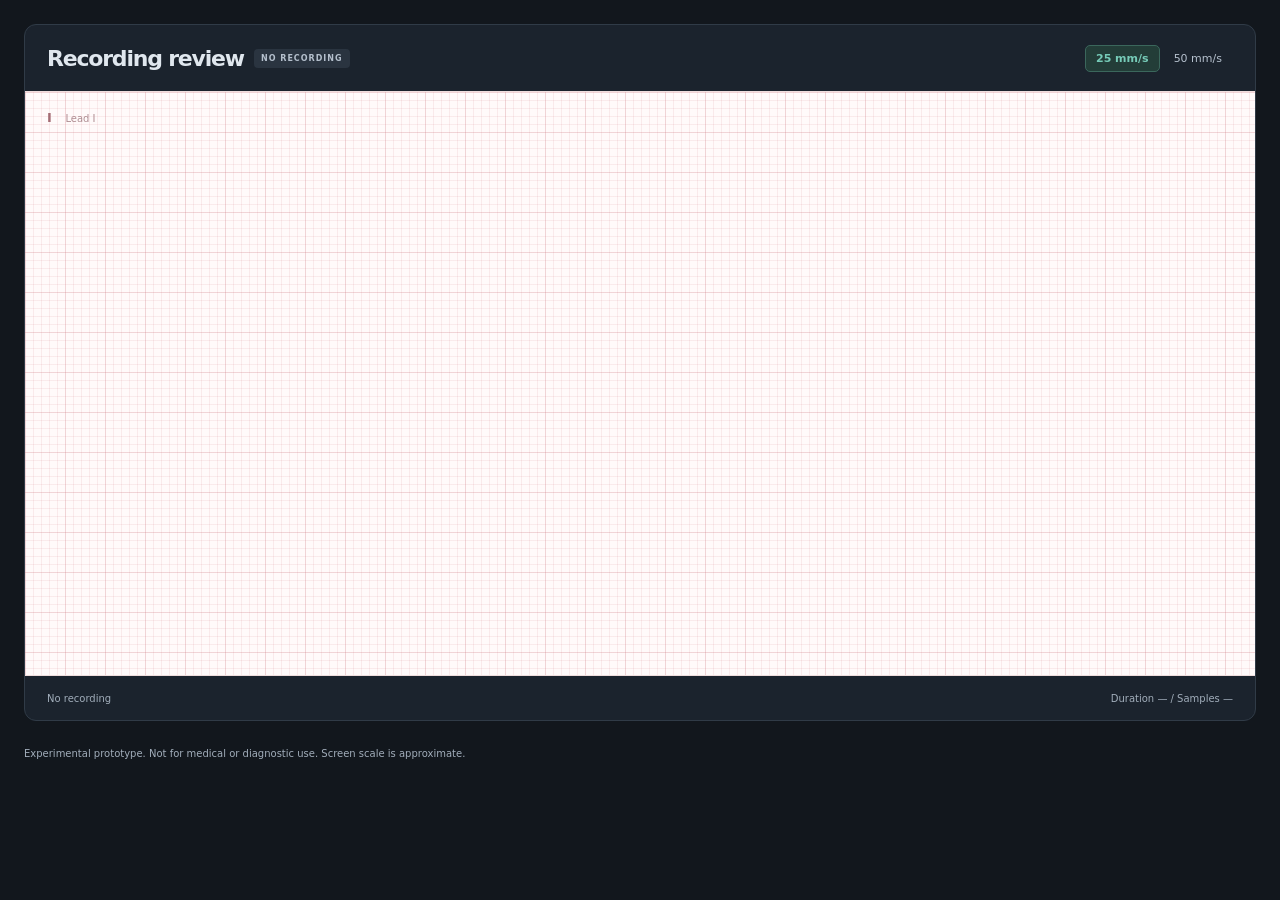
==== web/review.html @ 8fe4d992 "web prototype v1" ====
<!doctype html>
<html lang="en">
  <head>
    <meta charset="UTF-8" />
    <meta name="viewport" content="width=device-width, initial-scale=1" />
    <meta name="theme-color" content="#12171d" />
    <title>ECG Studio · Recording review</title>
    <link rel="stylesheet" href="styles.css" />
    <script src="app.js" defer></script>
  </head>
  <body class="review-window">
    <main>
      <section class="panel" aria-labelledby="review-title">
        <div class="panel-heading">
          <div class="panel-title"><h1 id="review-title">Recording review</h1><span class="badge">NO RECORDING</span></div>
          <div class="speed-control" role="group" aria-label="Recording paper speed">
            <button class="selected" type="button" data-speed="25" aria-pressed="true">25 mm/s</button>
            <button type="button" data-speed="50" aria-pressed="false">50 mm/s</button>
          </div>
        </div>
        <div class="strip-viewport" tabindex="0" role="region" aria-label="ECG recording strip, scroll horizontally">
          <div class="ecg-paper recording-strip" data-paper-speed="25" role="img" aria-label="Empty ECG recording strip for Lead I">
            <span class="lead-label">I <span>Lead I</span></span>
            <span class="paper-scale">25 mm/s · 10 mm/mV</span>
          </div>
        </div>
        <div class="panel-footer"><span>No recording</span><span>Duration — / Samples —</span></div>
      </section>
      <footer class="app-footer">Experimental prototype. Not for medical or diagnostic use. Screen scale is approximate.</footer>
    </main>
  </body>
</html>
---- web/styles.css ----
:root { color-scheme: dark; font-family: 'DM Sans', system-ui, sans-serif; color: #e0e7ee; background: #12171d; font-synthesis: none; --muted: #a1adba; --border: #303b47; --accent: #76cbb8; }
* { box-sizing: border-box; }
body { margin: 0; }
button, input { font: inherit; }
button { cursor: pointer; }
button:disabled { cursor: not-allowed; }
button:focus-visible, input:focus-visible, a:focus-visible { outline: 3px solid #63b6a7; outline-offset: 3px; }
button { transition: background .15s, color .15s; }
.app-header { min-height: 88px; padding: 18px max(32px, calc((100vw - 1376px) / 2)); border-bottom: 1px solid var(--border); background: white; display: flex; align-items: center; justify-content: space-between; gap: 24px; }
.brand { display: flex; align-items: center; gap: 12px; text-decoration: none; color: #263442; font: 800 21px 'Manrope', system-ui, sans-serif; letter-spacing: -.7px; }
.brand-light { font-weight: 500; }
.brand small { display: block; font: 600 9px 'DM Sans', sans-serif; letter-spacing: 2.2px; color: var(--muted); margin-top: 3px; }
.brand-icon { width: 42px; height: 42px; display: grid; place-items: center; border-radius: 12px; background: #e9f3f0; }
.brand-icon svg { width: 30px; fill: none; stroke: var(--accent); stroke-width: 2; stroke-linejoin: round; stroke-linecap: round; }
.header-status { display: flex; align-items: center; gap: 9px; font-size: 12px; color: var(--muted); }
.status-dot { display: inline-block; width: 6px; height: 6px; border-radius: 50%; background: #adb6bf; flex-shrink: 0; }
.prototype-tag { font-size: 9px; font-weight: 700; letter-spacing: 1px; border: 1px solid var(--border); border-radius: 5px; padding: 6px 8px; margin-left: 12px; }
main { max-width: 1440px; padding: 40px 32px 22px; margin: auto; }
.page-heading { display: flex; align-items: center; justify-content: space-between; gap: 20px; margin-bottom: 30px; }
.eyebrow { font-size: 10px; color: var(--accent); font-weight: 700; letter-spacing: 1.8px; margin: 0 0 12px; }
h1 { font-family: 'Manrope', system-ui, sans-serif; font-size: clamp(25px, 3vw, 34px); letter-spacing: -1.2px; font-weight: 700; margin: 0 0 10px; }
.subtitle { font-size: 13px; color: var(--muted); margin: 0; line-height: 1.6; }
.lead-badge { display: flex; align-items: center; gap: 8px; padding: 9px 12px; background: white; border: 1px solid var(--border); border-radius: 7px; font-size: 11px; white-space: nowrap; }
.lead-badge .status-dot { background: var(--accent); }
.metrics { display: grid; grid-template-columns: repeat(4, 1fr); gap: 16px; margin-bottom: 24px; }
.metric { background: white; border: 1px solid var(--border); border-radius: 11px; padding: 19px 22px; }
.metric-label { display: flex; justify-content: space-between; align-items: center; font-size: 10px; font-weight: 600; letter-spacing: 1.1px; color: #788593; }
.metric-label > span { font-size: 21px; color: #8fa59f; line-height: 1; }
.metric-value { font: 600 35px 'Manrope', system-ui, sans-serif; letter-spacing: -1px; margin: 12px 0 7px; line-height: 1.2; }
.metric-value > span { font: 400 12px 'DM Sans', sans-serif; letter-spacing: 0; color: #95a0aa; margin-left: 3px; }
.metric-text { font-size: 25px; line-height: 42px; letter-spacing: -.6px; }
.metric p { color: var(--muted); font-size: 11px; margin: 0; }
.panel { background: white; border: 1px solid var(--border); border-radius: 12px; overflow: hidden; }
.panel-heading { min-height: 66px; padding: 16px 22px; display: flex; align-items: center; justify-content: space-between; gap: 14px; }
.panel-title { display: flex; align-items: center; gap: 10px; flex-wrap: wrap; }
h2 { font-size: 13px; font-weight: 600; margin: 0; }
.section-icon { font-size: 21px; color: #82978f; }
.badge { background: #f2f4f6; color: #88939e; font-size: 8px; font-weight: 700; letter-spacing: 1px; padding: 5px 7px; border-radius: 4px; }
.speed-control { display: flex; align-items: center; gap: 3px; }
.speed-control > span { color: var(--muted); font-size: 11px; margin-right: 10px; }
.speed-control button { border: 1px solid transparent; border-radius: 5px; background: transparent; color: #89939d; padding: 6px 10px; font-size: 11px; white-space: nowrap; }
.speed-control button.selected { background: #edf5f2; color: var(--accent); border-color: #d9e9e2; font-weight: 600; }
.speed-control button:hover:not(.selected), .duration-presets button:hover:not(.selected) { background: #f3f6f5; }
.ecg-paper { position: relative; min-height: 280px; border-block: 1px solid #efdddd; background-color: #fffafa; background-image: linear-gradient(#db8f9626 1px, transparent 1px), linear-gradient(90deg, #db8f9626 1px, transparent 1px), linear-gradient(#c6757d30 1px, transparent 1px), linear-gradient(90deg, #c6757d30 1px, transparent 1px); background-size: 8px 8px, 8px 8px, 40px 40px, 40px 40px; display: grid; place-items: center; padding: 64px 24px; }
.lead-label { position: absolute; top: 18px; left: 22px; font-size: 13px; font-weight: 600; color: #a36c74; }
.lead-label span { font-size: 10px; font-weight: 400; margin-left: 9px; color: #ae8c91; }
.empty-state { text-align: center; max-width: 340px; }
.empty-icon { display: inline-grid; place-items: center; width: 42px; height: 42px; border-radius: 12px; color: #b68c92; background: #fff9f9; border: 1px solid #efdfe1; font-size: 28px; margin-bottom: 12px; }
.empty-state h3 { color: #886f78; font-size: 13px; font-weight: 500; margin: 0 0 8px; }
.empty-state p { color: #a48f96; font-size: 11px; line-height: 1.7; margin: 0; }
.paper-scale { position: absolute; right: 16px; bottom: 12px; font-size: 9px; color: #ae8c91; background: #fffafadd; padding: 3px 5px; }
.panel-footer { padding: 13px 22px; min-height: 44px; display: flex; justify-content: space-between; align-items: center; gap: 12px; color: #8b96a0; font-size: 10px; }
.panel-footer > span:first-child { display: flex; align-items: center; gap: 7px; }
.footer-divider { color: #c9ced3; margin: 0 9px; }
.panel-footer strong { font-weight: 500; }
.recording-layout { display: grid; grid-template-columns: 330px minmax(0, 1fr); gap: 24px; margin-top: 24px; }
.capture-panel .panel-heading { border-bottom: 1px solid var(--border); }
.capture-content { padding: 20px 22px; }
.description { font-size: 11px; color: var(--muted); line-height: 1.7; margin: 0 0 22px; }
label { display: block; font-size: 11px; font-weight: 500; margin-bottom: 9px; }
.duration-input { display: flex; align-items: center; border: 1px solid #e1e6eb; border-radius: 6px; overflow: hidden; }
.duration-input input { min-width: 0; width: 100%; border: 0; background: white; padding: 11px 12px; color: #364553; font-size: 14px; }
.duration-input > span { font-size: 11px; color: #99a2ac; padding-right: 12px; }
.duration-presets { display: flex; gap: 7px; margin-top: 10px; }
.duration-presets button { flex: 1; border: 1px solid var(--border); border-radius: 5px; color: #84909c; background: white; padding: 6px; font-size: 10px; }
.duration-presets button.selected { color: var(--accent); border-color: #c9e0d9; background: #edf5f2; }
.field-hint { font-size: 10px; color: #929da7; margin: 9px 0 24px; }
.recording-progress > div { display: flex; justify-content: space-between; font-size: 10px; color: #8c97a2; }
progress { appearance: none; border: 0; width: 100%; height: 4px; display: block; margin: 10px 0 20px; border-radius: 4px; overflow: hidden; background: #edf0f3; }
progress::-webkit-progress-bar { background: #edf0f3; }
progress::-webkit-progress-value { background: var(--accent); }
progress::-moz-progress-bar { background: var(--accent); }
.record-button { width: 100%; padding: 12px; border: 0; border-radius: 6px; background: #e9eeec; color: #98aaa4; font-size: 12px; font-weight: 600; }
.record-button span { margin-right: 7px; font-size: 10px; }
.capture-note { font-size: 10px; color: #96a0aa; text-align: center; line-height: 1.6; margin: 11px 0 0; }
.review-toolbar { display: flex; justify-content: space-between; align-items: center; gap: 12px; padding: 0 22px 13px; }
.review-toolbar > span { font-size: 10px; color: #8b96a0; }
.review-paper { min-height: 260px; }
.text-button { padding: 0; border: 0; background: transparent; color: #b0b8bf; font-size: 10px; }
.app-footer { display: flex; justify-content: space-between; gap: 20px; font-size: 10px; color: #96a0aa; padding: 25px 0 0; line-height: 1.6; }
.notice-icon { display: inline-grid; place-items: center; border: 1px solid #aeb7bf; width: 12px; height: 12px; border-radius: 50%; font-size: 9px; margin-right: 5px; }
/* Dark interface; ECG paper retains its light background and grid. */
.app-header, .metric, .panel, .lead-badge { background: #1b232d; }
.brand { color: #e0e7ee; }
.brand-icon { background: #233d38; }
.metric-label, .metric p, .speed-control > span, .review-toolbar > span,
.panel-footer, .field-hint, .capture-note, .app-footer,
.recording-progress > div { color: var(--muted); }
.badge { background: #2a3440; color: #b5c0cd; }
.duration-input { border-color: var(--border); background: #151c24; }
.duration-input input { background: #151c24; color: #e0e7ee; }
.duration-presets button { background: #202b36; color: #b5c0cd; }
.speed-control button { color: #b5c0cd; }
.speed-control button.selected, .duration-presets button.selected { background: #233d38; color: var(--accent); border-color: #3b675c; }
.speed-control button:hover:not(.selected), .duration-presets button:hover:not(.selected) { background: #303e4c; }
progress { background: #303b47; }
progress::-webkit-progress-bar { background: #303b47; }
.record-button { background: #2b3839; color: #a0afad; }
.text-button { color: #a1adba; }
.ecg-paper { color-scheme: light; }
.review-link { display: inline-block; padding: 10px 14px; border: 1px solid #3b675c; border-radius: 6px; background: #233d38; color: var(--accent); text-decoration: none; font-size: 12px; }
.review-launcher { padding: 0 22px 22px; }
.review-window main { max-width: none; padding: 24px; }
.review-window .panel-heading { flex-wrap: wrap; }
.review-window h1 { font-size: 22px; margin: 0; }
.strip-viewport { overflow-x: auto; background: #fffafa; }
.strip-viewport:focus-visible { outline: 3px solid var(--accent); outline-offset: -3px; }
.recording-strip { width: max(100%, 2000px); min-height: 420px; height: 65vh; }
.recording-strip[data-paper-speed="50"] { width: max(100%, 4000px); }
@media (min-width: 1600px) { main { padding-top: 48px; } .ecg-paper { min-height: 320px; } .review-paper { min-height: 260px; } }
@media (max-width: 1000px) { .recording-layout { grid-template-columns: 280px minmax(0, 1fr); gap: 16px; } .metrics { gap: 12px; } .metric { padding: 17px; } .panel-heading { padding-inline: 17px; } .badge { font-size: 7px; } }
@media (max-width: 760px) { .app-header { padding: 16px 20px; } main { padding: 28px 20px 20px; } .header-status { font-size: 10px; } .prototype-tag { display: none; } .page-heading { align-items: flex-start; } .lead-badge { display: none; } .metrics { grid-template-columns: repeat(2, 1fr); } .recording-layout { grid-template-columns: 1fr; } .live-panel > .panel-heading { flex-wrap: wrap; } .app-footer { flex-direction: column; gap: 8px; } .capture-content { padding: 20px; } }
@media (max-width: 420px) { main { padding-inline: 12px; } .app-header { padding-inline: 14px; gap: 12px; } .brand { font-size: 18px; gap: 8px; } .brand-icon { width: 34px; height: 34px; } .header-status { max-width: 112px; line-height: 1.5; } .metric { padding: 15px; } .metric-label { font-size: 9px; letter-spacing: .6px; } .panel-footer { padding-inline: 14px; font-size: 9px; } .speed-control > span { margin-right: 3px; } }
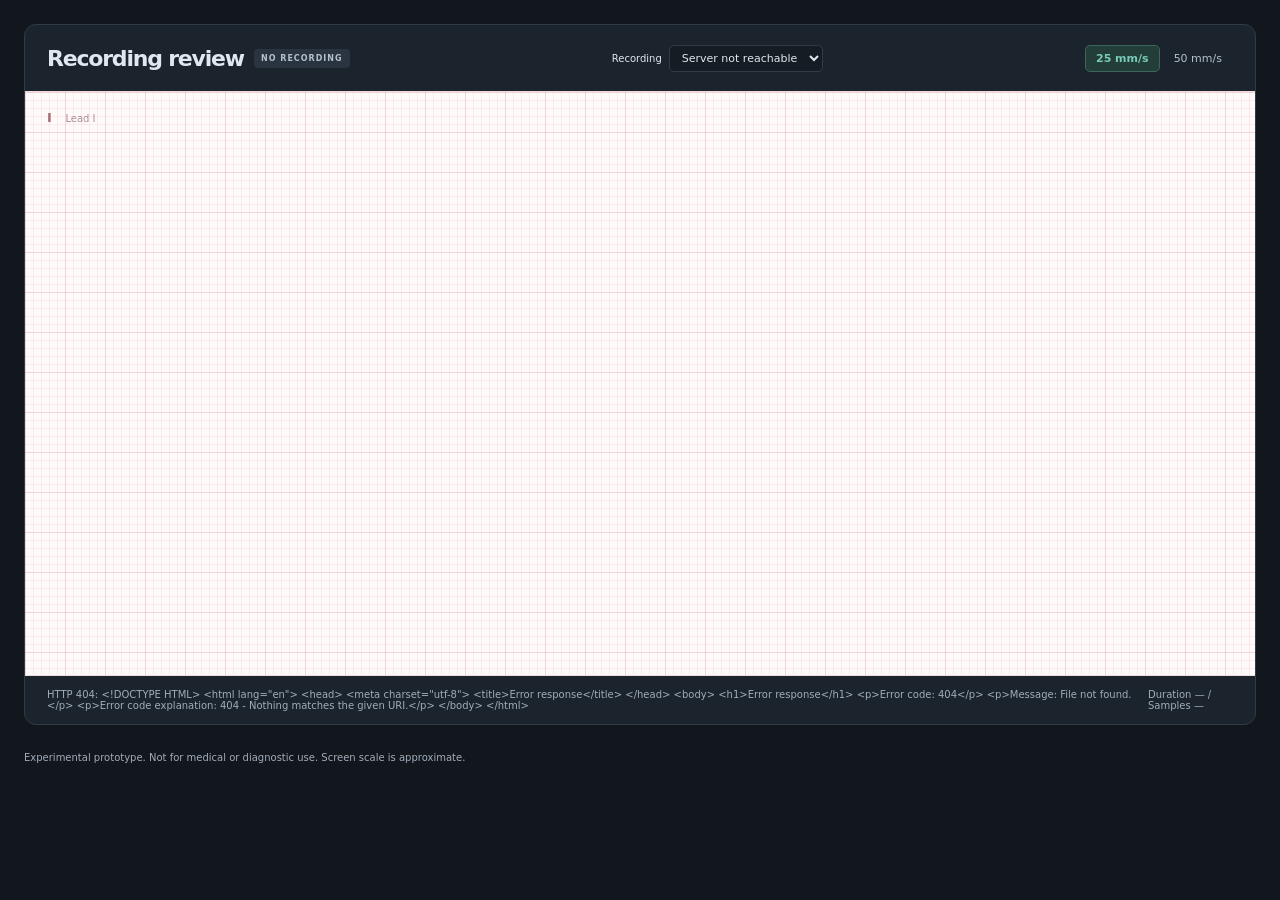
==== commit 1f6a6722: "Connect ECG Studio web UI to the PC server - Server serves web/ at / (EKG_WEB_DIR), optional CORS vi" ====
--- a/web/review.html
+++ b/web/review.html
@@ -6,13 +6,14 @@
     <meta name="theme-color" content="#12171d" />
     <title>ECG Studio · Recording review</title>
     <link rel="stylesheet" href="styles.css" />
-    <script src="app.js" defer></script>
+    <script type="module" src="js/review.js"></script>
   </head>
   <body class="review-window">
     <main>
       <section class="panel" aria-labelledby="review-title">
         <div class="panel-heading">
-          <div class="panel-title"><h1 id="review-title">Recording review</h1><span class="badge">NO RECORDING</span></div>
+          <div class="panel-title"><h1 id="review-title">Recording review</h1><span class="badge" id="review-badge">NO RECORDING</span></div>
+          <div class="review-picker"><label for="recording-select">Recording</label><select id="recording-select"><option value="">Loading…</option></select><a class="download-link" id="download-link" hidden download>Download CSV</a></div>
           <div class="speed-control" role="group" aria-label="Recording paper speed">
             <button class="selected" type="button" data-speed="25" aria-pressed="true">25 mm/s</button>
             <button type="button" data-speed="50" aria-pressed="false">50 mm/s</button>
@@ -20,11 +21,12 @@
         </div>
         <div class="strip-viewport" tabindex="0" role="region" aria-label="ECG recording strip, scroll horizontally">
           <div class="ecg-paper recording-strip" data-paper-speed="25" role="img" aria-label="Empty ECG recording strip for Lead I">
+            <canvas class="ecg-trace review-trace" aria-hidden="true"></canvas>
             <span class="lead-label">I <span>Lead I</span></span>
             <span class="paper-scale">25 mm/s · 10 mm/mV</span>
           </div>
         </div>
-        <div class="panel-footer"><span>No recording</span><span>Duration — / Samples —</span></div>
+        <div class="panel-footer"><span id="review-source">No recording</span><span id="review-summary">Duration — / Samples —</span></div>
       </section>
       <footer class="app-footer">Experimental prototype. Not for medical or diagnostic use. Screen scale is approximate.</footer>
     </main>
--- a/web/styles.css
+++ b/web/styles.css
@@ -1,10 +1,10 @@
 :root { color-scheme: dark; font-family: 'DM Sans', system-ui, sans-serif; color: #e0e7ee; background: #12171d; font-synthesis: none; --muted: #a1adba; --border: #303b47; --accent: #76cbb8; }
 * { box-sizing: border-box; }
 body { margin: 0; }
-button, input { font: inherit; }
+button, input, select { font: inherit; }
 button { cursor: pointer; }
 button:disabled { cursor: not-allowed; }
-button:focus-visible, input:focus-visible, a:focus-visible { outline: 3px solid #63b6a7; outline-offset: 3px; }
+button:focus-visible, input:focus-visible, select:focus-visible, a:focus-visible { outline: 3px solid #63b6a7; outline-offset: 3px; }
 button { transition: background .15s, color .15s; }
 .app-header { min-height: 88px; padding: 18px max(32px, calc((100vw - 1376px) / 2)); border-bottom: 1px solid var(--border); background: white; display: flex; align-items: center; justify-content: space-between; gap: 24px; }
 .brand { display: flex; align-items: center; gap: 12px; text-decoration: none; color: #263442; font: 800 21px 'Manrope', system-ui, sans-serif; letter-spacing: -.7px; }
@@ -98,6 +98,11 @@
 .record-button { background: #2b3839; color: #a0afad; }
 .text-button { color: #a1adba; }
 .ecg-paper { color-scheme: light; }
+.ecg-trace { position: absolute; inset: 0; width: 100%; height: 100%; pointer-events: none; }
+.review-trace { left: var(--review-offset, 0px); right: auto; width: var(--review-width, 100%); }
+.ecg-paper .empty-state[hidden] { display: none; }
+.synthetic-button { border: 1px solid currentColor; border-radius: 5px; background: transparent; color: var(--accent); padding: 6px 10px; }
+.live-panel .panel-footer { flex-wrap: wrap; }
 .review-link { display: inline-block; padding: 10px 14px; border: 1px solid #3b675c; border-radius: 6px; background: #233d38; color: var(--accent); text-decoration: none; font-size: 12px; }
 .review-launcher { padding: 0 22px 22px; }
 .review-window main { max-width: none; padding: 24px; }
@@ -111,3 +116,15 @@
 @media (max-width: 1000px) { .recording-layout { grid-template-columns: 280px minmax(0, 1fr); gap: 16px; } .metrics { gap: 12px; } .metric { padding: 17px; } .panel-heading { padding-inline: 17px; } .badge { font-size: 7px; } }
 @media (max-width: 760px) { .app-header { padding: 16px 20px; } main { padding: 28px 20px 20px; } .header-status { font-size: 10px; } .prototype-tag { display: none; } .page-heading { align-items: flex-start; } .lead-badge { display: none; } .metrics { grid-template-columns: repeat(2, 1fr); } .recording-layout { grid-template-columns: 1fr; } .live-panel > .panel-heading { flex-wrap: wrap; } .app-footer { flex-direction: column; gap: 8px; } .capture-content { padding: 20px; } }
 @media (max-width: 420px) { main { padding-inline: 12px; } .app-header { padding-inline: 14px; gap: 12px; } .brand { font-size: 18px; gap: 8px; } .brand-icon { width: 34px; height: 34px; } .header-status { max-width: 112px; line-height: 1.5; } .metric { padding: 15px; } .metric-label { font-size: 9px; letter-spacing: .6px; } .panel-footer { padding-inline: 14px; font-size: 9px; } .speed-control > span { margin-right: 3px; } }
+.source-controls, .review-picker { display: flex; align-items: center; gap: 7px; flex-wrap: wrap; }
+.source-controls label, .review-picker label { margin: 0; font-size: 10px; font-weight: 500; }
+.source-controls select, .review-picker select { background: #151c24; color: #e0e7ee; border: 1px solid var(--border); border-radius: 5px; padding: 5px 8px; font-size: 11px; max-width: 260px; }
+.synthetic-button:disabled { opacity: .5; }
+.record-button:not(:disabled) { background: #233d38; color: var(--accent); }
+.record-button.recording { background: #4a2a2e; color: #f0b3b8; }
+.download-link { display: inline-block; margin-left: 10px; color: var(--accent); font-size: 11px; }
+.review-link[aria-disabled="true"] { opacity: .5; pointer-events: none; }
+.status-dot.online { background: var(--accent); }
+.status-dot.warning { background: #e2b45c; }
+.status-dot.offline { background: #d9686f; }
+.download-link[hidden] { display: none; }
